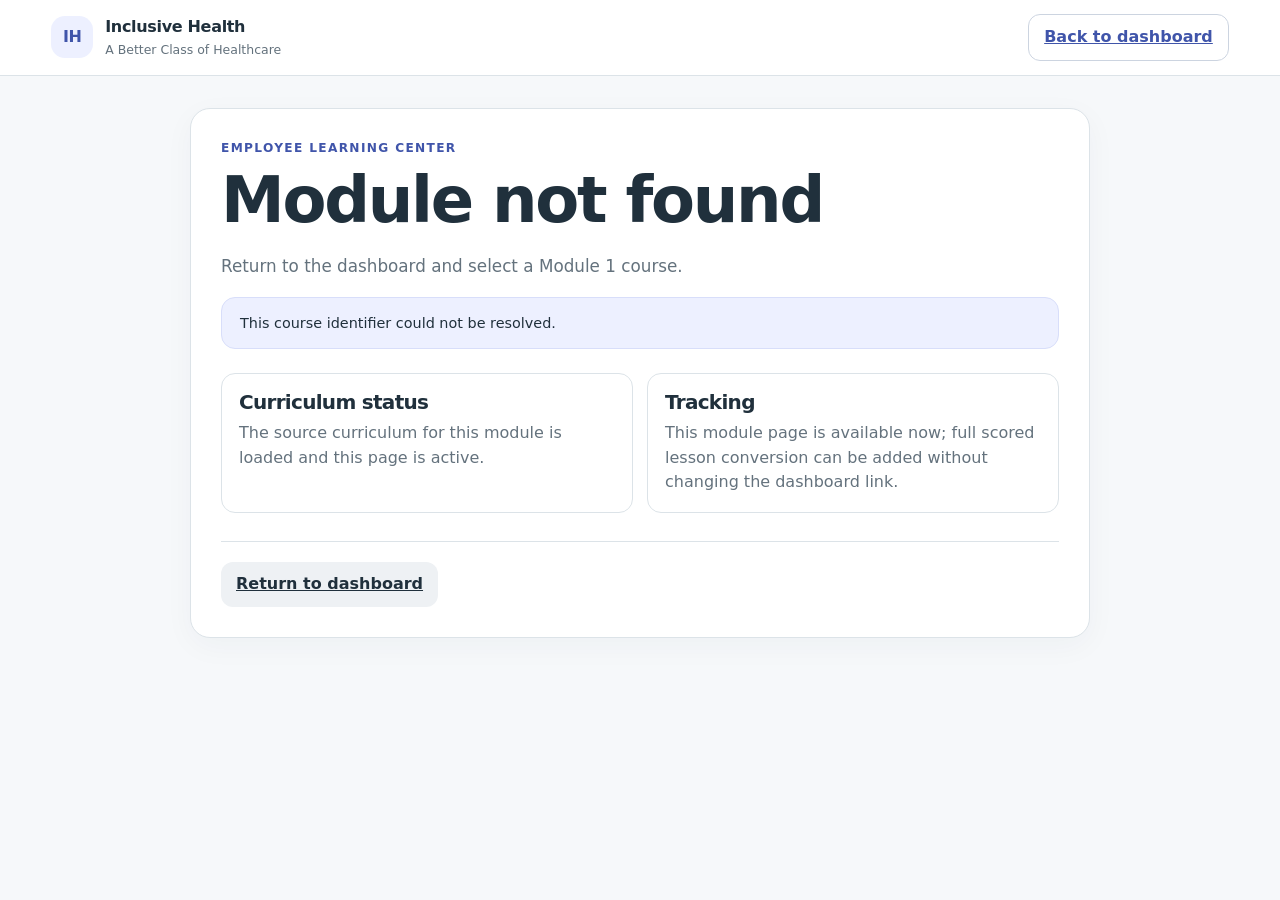
==== module-hub.html @ a470ccf2 "Add active module hub for all Module 1 courses" ====
<!doctype html>
<html lang="en">
<head>
  <meta charset="utf-8" />
  <meta name="viewport" content="width=device-width, initial-scale=1" />
  <title>Inclusive Health Training | Module</title>
  <link rel="stylesheet" href="styles.css" />
</head>
<body>
  <header class="site-header">
    <div class="brand-wrap">
      <div class="brand-mark" aria-hidden="true">IH</div>
      <div>
        <div class="brand-name">Inclusive Health</div>
        <div class="brand-tagline">A Better Class of Healthcare</div>
      </div>
    </div>
    <a class="ghost-button" href="index.html">Back to dashboard</a>
  </header>
  <main class="app-shell">
    <section class="section-card" style="max-width:900px;margin:32px auto;">
      <p class="eyebrow">Employee Learning Center</p>
      <h1 id="moduleTitle">Module</h1>
      <p id="moduleDescription" class="hero-copy"></p>
      <div id="moduleStatus" class="notice notice-info"></div>
      <div class="comparison-grid" style="margin-top:24px;">
        <div class="mini-card"><h3>Curriculum status</h3><p>The source curriculum for this module is loaded and this page is active.</p></div>
        <div class="mini-card"><h3>Tracking</h3><p>This module page is available now; full scored lesson conversion can be added without changing the dashboard link.</p></div>
      </div>
      <div class="lesson-actions" style="margin-top:28px;">
        <a class="secondary-button" href="index.html">Return to dashboard</a>
      </div>
    </section>
  </main>
  <script src="content.js"></script>
  <script>
    (() => {
      const params = new URLSearchParams(location.search);
      const id = params.get('m');
      const module = window.TRAINING_CATALOG?.modules?.find(item => item.id === id);
      if (!module) {
        document.getElementById('moduleTitle').textContent = 'Module not found';
        document.getElementById('moduleDescription').textContent = 'Return to the dashboard and select a Module 1 course.';
        document.getElementById('moduleStatus').textContent = 'This course identifier could not be resolved.';
        return;
      }
      document.title = `Inclusive Health Training | Module ${module.id}`;
      document.getElementById('moduleTitle').textContent = `Module ${module.id}: ${module.title}`;
      document.getElementById('moduleDescription').textContent = module.description;
      document.getElementById('moduleStatus').innerHTML = `<strong>Active module:</strong> ${module.audience} • ${module.estimate}`;
    })();
  </script>
</body>
</html>
---- styles.css ----
:root {
  --ink: #20303c;
  --muted: #64727d;
  --paper: #f6f8fa;
  --card: #ffffff;
  --line: #dce3e8;
  --accent: #596fc5;
  --accent-dark: #4055aa;
  --accent-soft: #edf0ff;
  --success: #2f7c63;
  --success-soft: #e8f6f0;
  --warning: #8a6427;
  --warning-soft: #fbf2df;
  --danger: #a44848;
  --danger-soft: #fbeaea;
  --shadow: 0 18px 50px rgba(38, 54, 67, .10);
  --radius: 20px;
}

* { box-sizing: border-box; }
html { scroll-behavior: smooth; }
body {
  margin: 0;
  min-width: 320px;
  background: var(--paper);
  color: var(--ink);
  font-family: Inter, ui-sans-serif, system-ui, -apple-system, BlinkMacSystemFont, "Segoe UI", sans-serif;
  line-height: 1.55;
}
button, input, select { font: inherit; }
button { cursor: pointer; }
button:disabled { cursor: not-allowed; opacity: .55; }
button:focus-visible, input:focus-visible, select:focus-visible, [tabindex]:focus-visible {
  outline: 3px solid rgba(89,111,197,.32);
  outline-offset: 2px;
}

.site-header {
  position: sticky;
  top: 0;
  z-index: 20;
  display: flex;
  align-items: center;
  justify-content: space-between;
  gap: 20px;
  padding: 14px clamp(18px, 4vw, 56px);
  background: rgba(255,255,255,.94);
  border-bottom: 1px solid var(--line);
  backdrop-filter: blur(12px);
}
.brand-wrap { display: flex; align-items: center; gap: 12px; min-width: 0; }
.brand-mark {
  display: grid;
  place-items: center;
  width: 42px;
  height: 42px;
  border-radius: 14px;
  background: var(--accent-soft);
  color: var(--accent-dark);
  font-weight: 800;
  letter-spacing: -.03em;
}
.brand-name { font-weight: 800; letter-spacing: -.02em; }
.brand-tagline { color: var(--muted); font-size: .78rem; }

.app-shell { width: min(1220px, calc(100% - 32px)); margin: 28px auto 70px; }
.hero {
  display: flex;
  align-items: flex-end;
  justify-content: space-between;
  gap: 28px;
  padding: clamp(28px, 5vw, 52px);
  border-radius: 28px;
  background: linear-gradient(135deg, #f0f2ff, #f9fbff 55%, #eef8f5);
  border: 1px solid #e0e5f1;
}
.eyebrow {
  margin: 0 0 7px;
  color: var(--accent-dark);
  font-size: .76rem;
  font-weight: 800;
  letter-spacing: .11em;
  text-transform: uppercase;
}
h1, h2, h3 { margin-top: 0; line-height: 1.12; letter-spacing: -.035em; }
h1 { max-width: 820px; margin-bottom: 14px; font-size: clamp(2rem, 5vw, 4.25rem); }
h2 { font-size: clamp(1.45rem, 2.7vw, 2.25rem); }
h3 { font-size: 1.25rem; }
.hero-copy { max-width: 760px; margin-bottom: 0; color: var(--muted); font-size: 1.05rem; }
.hero-stat {
  flex: 0 0 auto;
  display: grid;
  place-items: center;
  width: 152px;
  min-height: 130px;
  padding: 18px;
  border: 1px solid rgba(89,111,197,.18);
  border-radius: 24px;
  background: rgba(255,255,255,.72);
  text-align: center;
}
.hero-stat span { display: block; font-size: 2.35rem; font-weight: 850; letter-spacing: -.06em; }
.hero-stat small { color: var(--muted); }

.notice { margin-top: 18px; padding: 14px 18px; border-radius: 14px; font-size: .9rem; }
.notice-info { background: var(--accent-soft); border: 1px solid #d8defa; }
.notice-warning { background: var(--warning-soft); border: 1px solid #ead7b2; }
.notice-success { background: var(--success-soft); border: 1px solid #cce8dc; }

.dashboard-grid { display: grid; grid-template-columns: minmax(0, 1fr) 300px; gap: 22px; margin-top: 22px; align-items: start; }
.dashboard-main, .dashboard-side { min-width: 0; }
.dashboard-side { display: grid; gap: 22px; }
.section-card {
  background: var(--card);
  border: 1px solid var(--line);
  border-radius: var(--radius);
  box-shadow: 0 8px 30px rgba(38,54,67,.04);
  padding: clamp(20px, 3vw, 30px);
}
.compact-card { padding: 22px; }
.section-heading-row { display: flex; align-items: flex-start; justify-content: space-between; gap: 18px; margin-bottom: 22px; }
.section-heading-row h2 { margin-bottom: 0; }
.module-grid { display: grid; grid-template-columns: repeat(2, minmax(0, 1fr)); gap: 16px; }
.module-card {
  display: flex;
  flex-direction: column;
  min-height: 290px;
  padding: 21px;
  border: 1px solid var(--line);
  border-radius: 18px;
  background: #fff;
}
.module-card:hover { border-color: #c8d0dc; }
.module-card-top { display: flex; justify-content: space-between; align-items: center; gap: 10px; margin-bottom: 18px; }
.module-number { font-weight: 850; color: var(--accent-dark); }
.module-title { margin-bottom: 10px; }
.module-description { color: var(--muted); margin-top: 0; flex: 1; }
.module-meta { display: flex; flex-wrap: wrap; gap: 8px; margin: 6px 0 18px; color: var(--muted); font-size: .82rem; }
.pill { display: inline-flex; align-items: center; width: fit-content; max-width: 100%; padding: 5px 9px; border-radius: 999px; background: #eef1f4; color: #52616d; font-size: .75rem; font-weight: 760; }
.pill.complete { background: var(--success-soft); color: var(--success); }
.pill.progress { background: var(--warning-soft); color: var(--warning); }
.pill.ready { background: var(--accent-soft); color: var(--accent-dark); }

.primary-button, .secondary-button, .ghost-button, .text-button, .icon-button {
  border: 0;
  border-radius: 12px;
  min-height: 44px;
  padding: 10px 15px;
  font-weight: 760;
}
.primary-button { background: var(--accent); color: white; }
.primary-button:hover { background: var(--accent-dark); }
.secondary-button { background: #eef1f4; color: var(--ink); }
.ghost-button { background: transparent; color: var(--accent-dark); border: 1px solid #ccd4e0; }
.text-button { background: transparent; padding-left: 0; padding-right: 0; min-height: auto; }
.danger-text { color: var(--danger); }
.icon-button { display: grid; place-items: center; width: 44px; padding: 0; background: #eef1f4; font-size: 1.5rem; }
.button-stack { display: grid; gap: 9px; margin-top: 16px; }
.module-action { width: 100%; }

.learner-card strong { display: block; font-size: 1.15rem; }
.learner-card p, .record-summary p { margin: 6px 0; color: var(--muted); font-size: .9rem; }
.empty-state { color: var(--muted); }

.hidden { display: none !important; }
.modal-backdrop { position: fixed; inset: 0; z-index: 60; background: rgba(21, 31, 39, .52); }
.modal {
  position: fixed;
  z-index: 70;
  left: 50%;
  top: 50%;
  transform: translate(-50%, -50%);
  width: min(620px, calc(100% - 28px));
  max-height: calc(100% - 40px);
  overflow: auto;
  padding: 24px;
  border-radius: 22px;
  background: white;
  box-shadow: var(--shadow);
}
.modal-header { display: flex; align-items: flex-start; justify-content: space-between; gap: 18px; margin-bottom: 18px; }
.modal-header h2 { margin-bottom: 0; }
.form-grid { display: grid; gap: 16px; }
.form-grid label { display: grid; gap: 7px; font-weight: 720; }
.form-grid input, .form-grid select {
  width: 100%;
  min-height: 48px;
  padding: 10px 12px;
  border: 1px solid #ccd4dc;
  border-radius: 10px;
  background: white;
  color: var(--ink);
  font-size: 16px;
}
.optional { color: var(--muted); font-size: .78rem; font-weight: 500; }
.modal-actions { display: flex; justify-content: flex-end; margin-top: 6px; }

.course-modal {
  position: fixed;
  inset: 18px;
  z-index: 80;
  overflow: hidden;
  border: 1px solid var(--line);
  border-radius: 24px;
  background: var(--paper);
  box-shadow: var(--shadow);
}
.course-topbar { display: flex; align-items: center; justify-content: space-between; gap: 18px; padding: 17px 22px; background: white; border-bottom: 1px solid var(--line); }
.course-topbar h2 { margin: 0; font-size: 1.2rem; }
.course-topbar .eyebrow { margin-bottom: 3px; }
.course-layout { display: grid; grid-template-columns: 275px minmax(0, 1fr); height: calc(100% - 79px); min-height: 0; }
.course-nav { overflow-y: auto; padding: 21px 16px; border-right: 1px solid var(--line); background: #fff; }
.course-progress-text { margin-bottom: 8px; font-size: .86rem; font-weight: 760; }
.progress-track { width: 100%; height: 8px; overflow: hidden; border-radius: 999px; background: #e8edf1; }
.progress-bar { width: 0; height: 100%; background: var(--accent); transition: width .25s ease; }
.lesson-nav { display: grid; gap: 7px; margin-top: 22px; }
.lesson-nav button { width: 100%; border: 0; border-radius: 10px; padding: 11px; background: transparent; color: var(--ink); text-align: left; }
.lesson-nav button.active { background: var(--accent-soft); color: var(--accent-dark); font-weight: 760; }
.lesson-nav button.done::after { content: " ✓"; color: var(--success); font-weight: 850; }
.lesson-content { overflow-y: auto; padding: clamp(24px, 5vw, 58px); background: var(--paper); }
.lesson-inner { width: min(800px, 100%); margin: 0 auto; }
.lesson-inner h2 { margin-bottom: 14px; }
.lesson-inner h3 { margin-top: 30px; }
.lesson-inner p, .lesson-inner li { font-size: 1rem; }
.lesson-inner .lead { color: var(--muted); font-size: 1.09rem; }
.lesson-inner ul, .lesson-inner ol { padding-left: 23px; }
.lesson-inner li + li { margin-top: 7px; }
.learning-callout { margin: 22px 0; padding: 18px; border-left: 4px solid var(--accent); border-radius: 10px; background: #fff; }
.learning-callout strong { display: block; margin-bottom: 6px; }
.comparison-grid { display: grid; grid-template-columns: repeat(2, minmax(0, 1fr)); gap: 14px; margin: 20px 0; }
.mini-card { padding: 17px; border: 1px solid var(--line); border-radius: 14px; background: white; }
.mini-card h3, .mini-card h4 { margin: 0 0 7px; }
.mini-card p { margin: 0; color: var(--muted); }

.knowledge-check { margin: 28px 0; padding: 20px; border: 1px solid #d6deea; border-radius: 16px; background: white; }
.knowledge-check fieldset { border: 0; padding: 0; margin: 0; }
.knowledge-check legend { font-weight: 800; margin-bottom: 14px; }
.choice-list { display: grid; gap: 9px; }
.choice-row { display: flex; align-items: flex-start; gap: 10px; padding: 11px; border: 1px solid var(--line); border-radius: 11px; }
.choice-row input { margin-top: 4px; }
.feedback { margin-top: 12px; padding: 12px; border-radius: 10px; font-size: .9rem; }
.feedback.correct { background: var(--success-soft); color: #235e4b; }
.feedback.incorrect { background: var(--danger-soft); color: #7f3434; }
.lesson-actions { display: flex; flex-wrap: wrap; justify-content: space-between; gap: 12px; margin-top: 34px; padding-top: 20px; border-top: 1px solid var(--line); }

.quiz-question { margin: 0 0 18px; padding: 20px; border: 1px solid var(--line); border-radius: 15px; background: white; }
.quiz-question h3 { margin-top: 0; font-size: 1rem; line-height: 1.4; letter-spacing: 0; }
.quiz-result { padding: 22px; border-radius: 16px; background: white; border: 1px solid var(--line); }
.quiz-result .score { font-size: 3rem; font-weight: 850; letter-spacing: -.06em; }
.ack-row { display: flex; gap: 10px; align-items: flex-start; margin: 20px 0; padding: 15px; background: #fff; border: 1px solid var(--line); border-radius: 13px; }
.ack-row input { margin-top: 4px; }
.certificate { padding: 26px; border: 2px solid #cbd4df; border-radius: 18px; background: white; text-align: center; }
.certificate h2 { margin-bottom: 8px; }
.certificate-name { font-size: 1.8rem; font-weight: 850; }
.source-list { margin-top: 30px; font-size: .83rem; color: var(--muted); }
.source-list a { color: var(--accent-dark); }

@media (max-width: 900px) {
  .dashboard-grid { grid-template-columns: 1fr; }
  .dashboard-side { grid-template-columns: repeat(2, minmax(0, 1fr)); }
  .course-layout { grid-template-columns: 220px minmax(0, 1fr); }
}
@media (max-width: 700px) {
  .site-header { align-items: flex-start; }
  .brand-tagline { display: none; }
  .app-shell { width: min(100% - 20px, 1220px); margin-top: 12px; }
  .hero { align-items: flex-start; flex-direction: column; padding: 25px; }
  .hero-stat { width: 100%; min-height: auto; display: flex; justify-content: space-between; }
  .module-grid, .dashboard-side, .comparison-grid { grid-template-columns: 1fr; }
  .section-heading-row { flex-direction: column; }
  .course-modal { inset: 6px; border-radius: 16px; overflow: auto; }
  .course-layout { display: block; height: auto; }
  .course-nav { position: sticky; top: 0; z-index: 2; overflow-x: auto; overflow-y: hidden; padding: 12px; border-right: 0; border-bottom: 1px solid var(--line); }
  .course-progress-text, .course-nav .progress-track { display: none; }
  .lesson-nav { display: flex; width: max-content; margin-top: 0; }
  .lesson-nav button { width: auto; white-space: nowrap; }
  .lesson-content { overflow: visible; padding: 22px 16px 44px; }
}

@media print {
  .site-header, .hero, .notice, .dashboard-grid, .course-topbar, .course-nav, .lesson-actions, .knowledge-check, .quiz-question { display: none !important; }
  .course-modal { position: static; display: block !important; border: 0; box-shadow: none; }
  .course-layout, .lesson-content { display: block; height: auto; overflow: visible; padding: 0; background: white; }
  .certificate { margin-top: 15vh; }
}
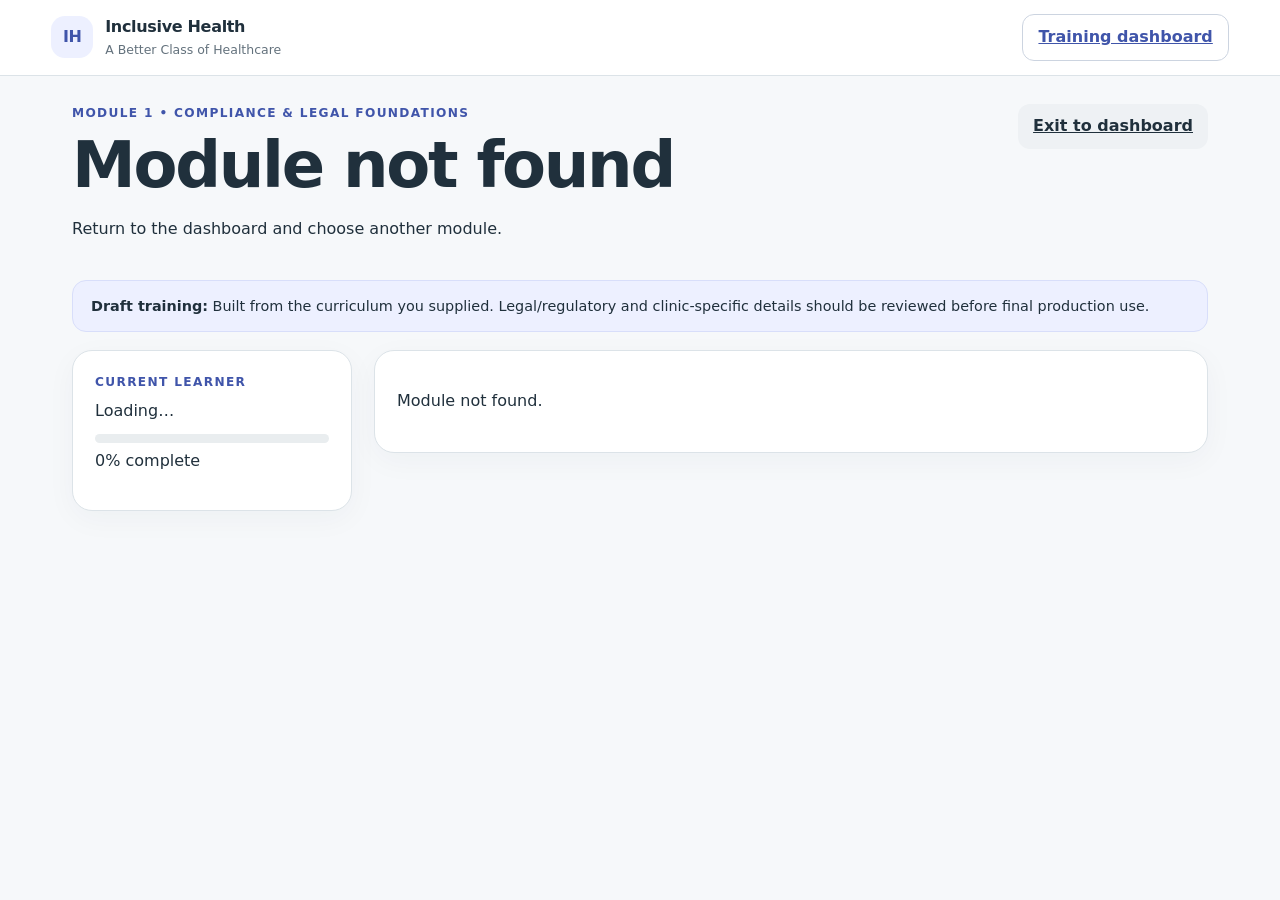
==== commit c9fb8de2: "Turn module hub into shared interactive course runner" ====
--- a/module-hub.html
+++ b/module-hub.html
@@ -5,50 +5,23 @@
   <meta name="viewport" content="width=device-width, initial-scale=1" />
   <title>Inclusive Health Training | Module</title>
   <link rel="stylesheet" href="styles.css" />
+  <style>
+    .course-page{max-width:1180px;margin:0 auto;padding:28px 22px 64px}.course-page-head{display:flex;justify-content:space-between;gap:24px;align-items:flex-start;margin-bottom:22px}.course-page-grid{display:grid;grid-template-columns:280px minmax(0,1fr);gap:22px;align-items:start}.course-sidebar{position:sticky;top:18px}.course-sidebar .section-card,.course-main .section-card{padding:22px}.course-nav-list{display:grid;gap:8px;margin-top:14px}.course-nav-list button{width:100%;text-align:left;border:1px solid var(--border-color,#d9dfe5);background:transparent;border-radius:10px;padding:10px 12px;cursor:pointer}.course-nav-list button.active{font-weight:700;border-color:#5969c7}.course-nav-list button.done::after{content:" ✓"}.course-progress-line{height:9px;background:#e9edef;border-radius:999px;overflow:hidden;margin:10px 0 6px}.course-progress-line>div{height:100%;width:0;background:#5969c7;transition:width .2s ease}.lesson-actions{margin-top:26px;display:flex;justify-content:space-between;gap:12px;flex-wrap:wrap}.lesson-actions>div{display:flex;gap:10px;flex-wrap:wrap}.choice-list{display:grid;gap:10px;margin:12px 0}.choice-row{display:flex;gap:10px;align-items:flex-start;padding:10px 12px;border:1px solid #dfe4e8;border-radius:10px}.quiz-question{padding:16px 0;border-bottom:1px solid #e3e7ea}.score-big{font-size:3rem;font-weight:800;margin:.25rem 0}.certificate{text-align:center;border:2px solid #cfd8dc;border-radius:18px;padding:34px;margin:12px 0}.certificate-name{font-size:2rem;font-weight:800;margin:14px 0}.ack-row{display:flex;gap:12px;align-items:flex-start;padding:18px;border:1px solid #dfe4e8;border-radius:12px;margin:18px 0}.hidden{display:none!important}@media(max-width:820px){.course-page-grid{grid-template-columns:1fr}.course-sidebar{position:static}.course-page-head{flex-direction:column}}@media print{.site-header,.course-sidebar,.course-page-head,.lesson-actions,#printCertificate{display:none!important}.course-page-grid{display:block}.course-main .section-card{box-shadow:none;border:0}.course-page{padding:0}}
+  </style>
 </head>
 <body>
-  <header class="site-header">
-    <div class="brand-wrap">
-      <div class="brand-mark" aria-hidden="true">IH</div>
-      <div>
-        <div class="brand-name">Inclusive Health</div>
-        <div class="brand-tagline">A Better Class of Healthcare</div>
-      </div>
+  <header class="site-header"><div class="brand-wrap"><div class="brand-mark" aria-hidden="true">IH</div><div><div class="brand-name">Inclusive Health</div><div class="brand-tagline">A Better Class of Healthcare</div></div></div><a class="ghost-button" href="index.html">Training dashboard</a></header>
+  <main class="course-page">
+    <div class="course-page-head"><div><p class="eyebrow">Module 1 • Compliance &amp; Legal Foundations</p><h1 id="moduleTitle">Module</h1><p id="moduleDescription"></p></div><a class="secondary-button" href="index.html">Exit to dashboard</a></div>
+    <div id="noLearner" class="notice notice-warning hidden">No learner profile is selected. Return to the dashboard and set a learner before starting this module.</div>
+    <div class="notice notice-info" style="margin-bottom:18px"><strong>Draft training:</strong> Built from the curriculum you supplied. Legal/regulatory and clinic-specific details should be reviewed before final production use.</div>
+    <div class="course-page-grid">
+      <aside class="course-sidebar"><section class="section-card"><p class="eyebrow">Current learner</p><div id="learnerIdentity">Loading…</div><div class="course-progress-line"><div id="progressBar"></div></div><div id="progressText">0% complete</div><nav id="lessonNav" class="course-nav-list" aria-label="Module lessons"></nav></section></aside>
+      <section class="course-main"><article id="lessonHost" class="section-card" tabindex="-1"></article></section>
     </div>
-    <a class="ghost-button" href="index.html">Back to dashboard</a>
-  </header>
-  <main class="app-shell">
-    <section class="section-card" style="max-width:900px;margin:32px auto;">
-      <p class="eyebrow">Employee Learning Center</p>
-      <h1 id="moduleTitle">Module</h1>
-      <p id="moduleDescription" class="hero-copy"></p>
-      <div id="moduleStatus" class="notice notice-info"></div>
-      <div class="comparison-grid" style="margin-top:24px;">
-        <div class="mini-card"><h3>Curriculum status</h3><p>The source curriculum for this module is loaded and this page is active.</p></div>
-        <div class="mini-card"><h3>Tracking</h3><p>This module page is available now; full scored lesson conversion can be added without changing the dashboard link.</p></div>
-      </div>
-      <div class="lesson-actions" style="margin-top:28px;">
-        <a class="secondary-button" href="index.html">Return to dashboard</a>
-      </div>
-    </section>
   </main>
   <script src="content.js"></script>
-  <script>
-    (() => {
-      const params = new URLSearchParams(location.search);
-      const id = params.get('m');
-      const module = window.TRAINING_CATALOG?.modules?.find(item => item.id === id);
-      if (!module) {
-        document.getElementById('moduleTitle').textContent = 'Module not found';
-        document.getElementById('moduleDescription').textContent = 'Return to the dashboard and select a Module 1 course.';
-        document.getElementById('moduleStatus').textContent = 'This course identifier could not be resolved.';
-        return;
-      }
-      document.title = `Inclusive Health Training | Module ${module.id}`;
-      document.getElementById('moduleTitle').textContent = `Module ${module.id}: ${module.title}`;
-      document.getElementById('moduleDescription').textContent = module.description;
-      document.getElementById('moduleStatus').innerHTML = `<strong>Active module:</strong> ${module.audience} • ${module.estimate}`;
-    })();
-  </script>
+  <script src="module-data.js"></script>
+  <script src="module-hub.js"></script>
 </body>
 </html>
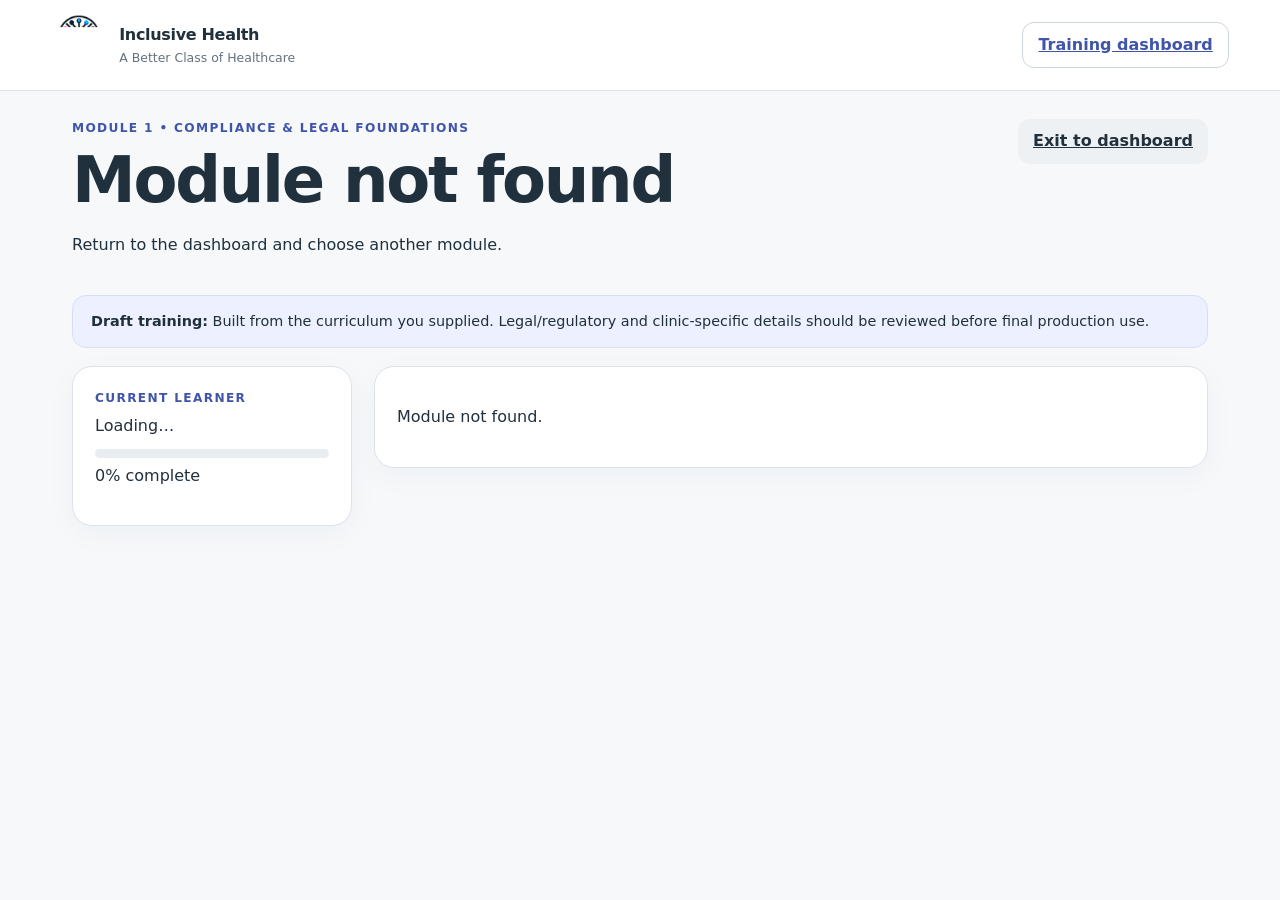
==== commit 1415a98b: "Use Inclusive Health logo in shared module header" ====
--- a/module-hub.html
+++ b/module-hub.html
@@ -10,7 +10,7 @@
   </style>
 </head>
 <body>
-  <header class="site-header"><div class="brand-wrap"><div class="brand-mark" aria-hidden="true">IH</div><div><div class="brand-name">Inclusive Health</div><div class="brand-tagline">A Better Class of Healthcare</div></div></div><a class="ghost-button" href="index.html">Training dashboard</a></header>
+  <header class="site-header"><div class="brand-wrap"><img src="inclusive-health-logo-header.png" alt="Inclusive Health" style="width:56px;height:62px;object-fit:contain;flex:0 0 auto;" /><div><div class="brand-name">Inclusive Health</div><div class="brand-tagline">A Better Class of Healthcare</div></div></div><a class="ghost-button" href="index.html">Training dashboard</a></header>
   <main class="course-page">
     <div class="course-page-head"><div><p class="eyebrow">Module 1 • Compliance &amp; Legal Foundations</p><h1 id="moduleTitle">Module</h1><p id="moduleDescription"></p></div><a class="secondary-button" href="index.html">Exit to dashboard</a></div>
     <div id="noLearner" class="notice notice-warning hidden">No learner profile is selected. Return to the dashboard and set a learner before starting this module.</div>
